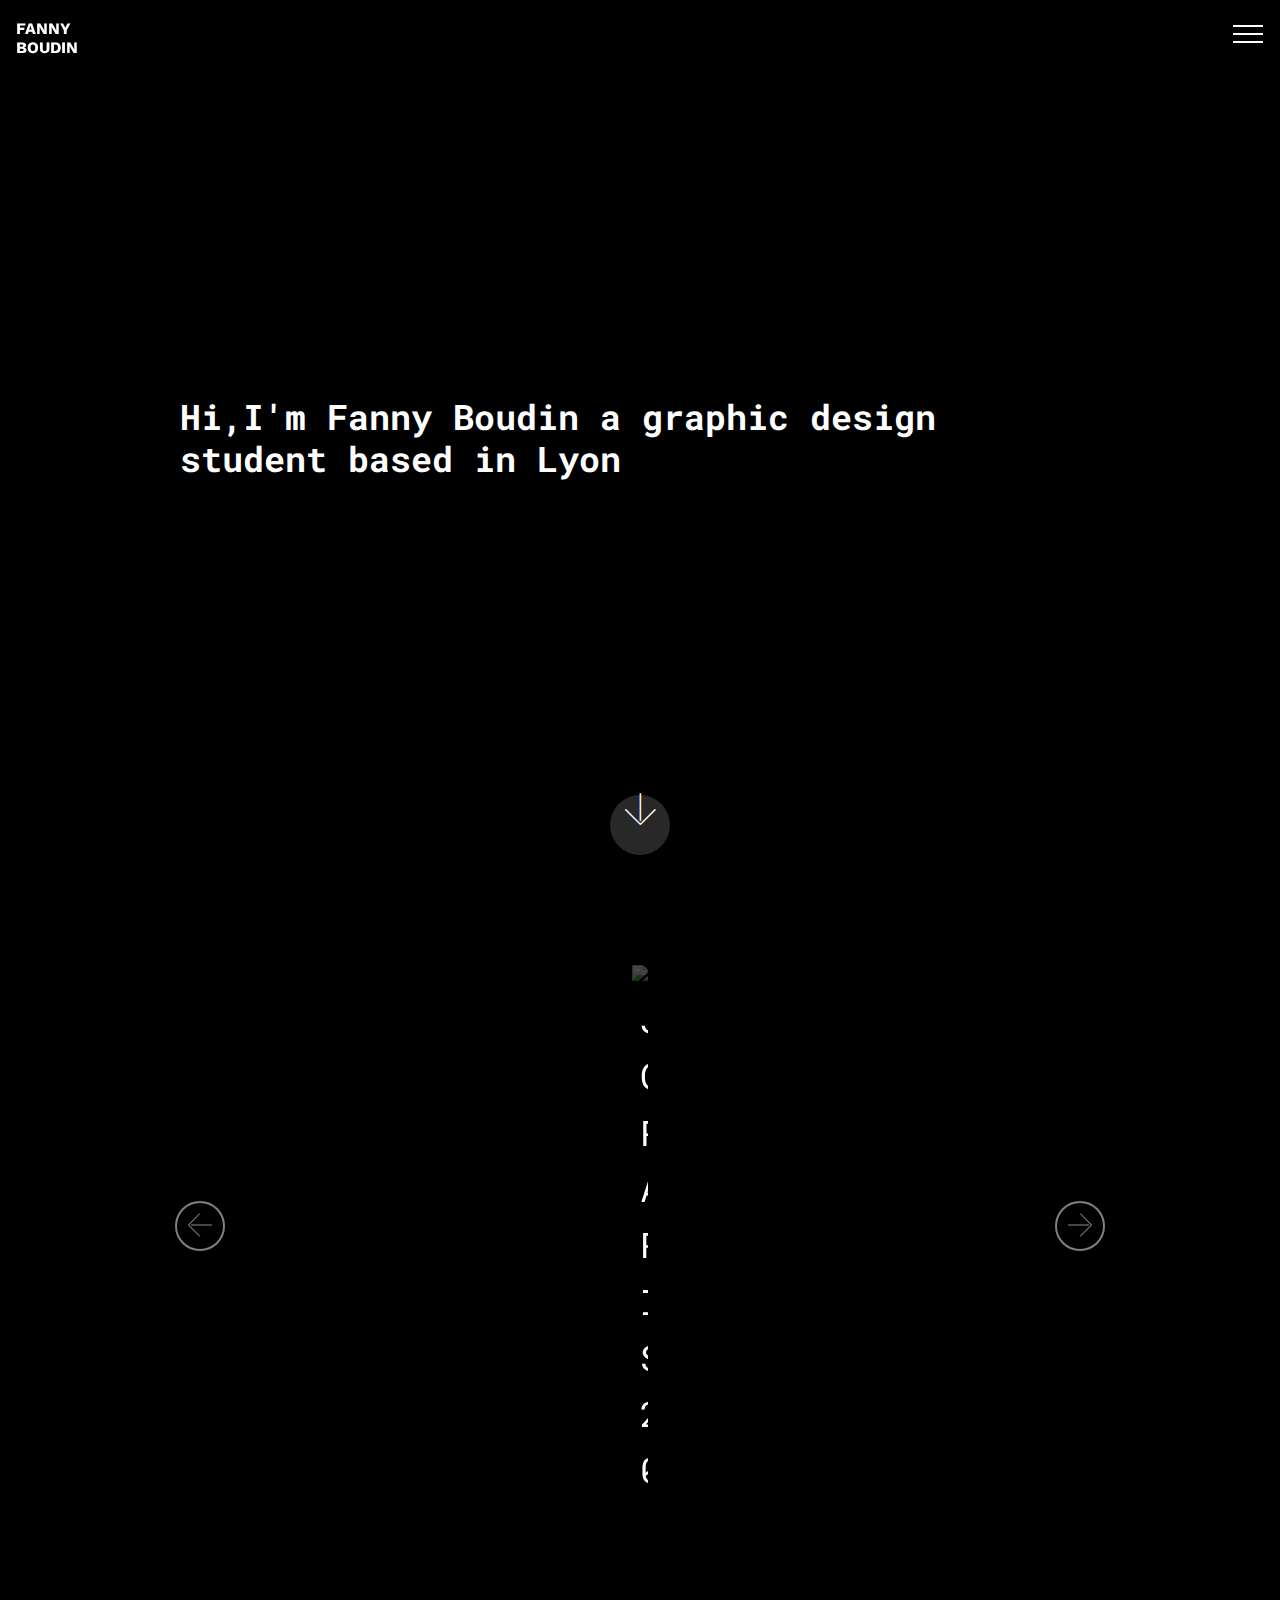
==== index.html @ 8813a29f "create github pages" ====
<!DOCTYPE html>
<html  >
<head>
  <!-- Site made with Mobirise Website Builder v4.10.4, https://mobirise.com -->
  <meta charset="UTF-8">
  <meta http-equiv="X-UA-Compatible" content="IE=edge">
  <meta name="generator" content="Mobirise v4.10.4, mobirise.com">
  <meta name="viewport" content="width=device-width, initial-scale=1, minimum-scale=1">
  <link rel="shortcut icon" href="assets/images/logo2.png" type="image/x-icon">
  <meta name="description" content="">
  
  <title>Home</title>
  <link rel="stylesheet" href="assets/web/assets/mobirise-icons/mobirise-icons.css">
  <link rel="stylesheet" href="assets/tether/tether.min.css">
  <link rel="stylesheet" href="assets/bootstrap/css/bootstrap.min.css">
  <link rel="stylesheet" href="assets/bootstrap/css/bootstrap-grid.min.css">
  <link rel="stylesheet" href="assets/bootstrap/css/bootstrap-reboot.min.css">
  <link rel="stylesheet" href="assets/dropdown/css/style.css">
  <link rel="stylesheet" href="assets/socicon/css/styles.css">
  <link rel="stylesheet" href="assets/animatecss/animate.min.css">
  <link rel="stylesheet" href="assets/theme/css/style.css">
  <link rel="stylesheet" href="assets/mobirise/css/mbr-additional.css" type="text/css">
  
  
  
</head>
<body>
  <section class="menu cid-qTkzRZLJNu" once="menu" id="menu1-0">

    

    <nav class="navbar navbar-expand beta-menu navbar-dropdown align-items-center navbar-fixed-top collapsed bg-color transparent">
        <button class="navbar-toggler navbar-toggler-right" type="button" data-toggle="collapse" data-target="#navbarSupportedContent" aria-controls="navbarSupportedContent" aria-expanded="false" aria-label="Toggle navigation">
            <div class="hamburger">
                <span></span>
                <span></span>
                <span></span>
                <span></span>
            </div>
        </button>
        <div class="menu-logo">
            <div class="navbar-brand">
                
                <span class="navbar-caption-wrap"><a class="navbar-caption text-white display-7" href="index.html">FANNY <br>BOUDIN</a></span>
            </div>
        </div>
        <div class="collapse navbar-collapse" id="navbarSupportedContent">
            <ul class="navbar-nav nav-dropdown nav-right" data-app-modern-menu="true"><li class="nav-item">
                    <a class="nav-link link text-white display-1" href="https://mobirise.com">
                        </a>
                </li>
                <li class="nav-item">
                    <a class="nav-link link text-white display-1" href="page2.html">About</a>
                </li><li class="nav-item"><a class="nav-link link text-white display-1" href="page5.html">Contact</a></li></ul>
            
        </div>
    </nav>
</section>

<section class="engine"><a href="https://mobirise.info/k">develop own website</a></section><section class="cid-qTkA127IK8 mbr-fullscreen" id="header2-1">

    

    

    <div class="container align-center">
        <div class="row justify-content-md-center">
            <div class="mbr-white col-md-10">
                <h1 class="mbr-section-title mbr-bold pb-3 mbr-fonts-style display-1">Hi,I'm Fanny Boudin a graphic design student based in Lyon<br></h1>
                
                
                
            </div>
        </div>
    </div>
    <div class="mbr-arrow hidden-sm-down" aria-hidden="true">
        <a href="#next">
            <i class="mbri-down mbr-iconfont"></i>
        </a>
    </div>
</section>

<section class="carousel slide cid-ru1MU37yLt" data-interval="false" id="slider2-8">

    
    <div class="container content-slider">
        <div class="content-slider-wrap">
            <div><div class="mbr-slider slide carousel" data-pause="true" data-keyboard="false" data-ride="false" data-interval="false"><div class="carousel-inner" role="listbox"><div class="carousel-item slider-fullscreen-image" data-bg-video-slide="https://www.youtube.com/watch?v=7QVFPAxQbXI"><div class="mbr-overlay" style="opacity: 0.3; background-color: rgb(0, 0, 0);"></div><div class="container container-slide"><div class="image_wrapper"><img src="assets/images/background1.jpg" style="opacity: 0;"><div class="carousel-caption justify-content-center"><div class="col-10 align-center"><p class="lead mbr-text mbr-fonts-style display-1"><em><strong><a href="page1.html" class="text-white"></a><a href="page1.html" class="text-white">BLOOP</a></strong></em><br></p></div></div></div></div></div><div class="carousel-item slider-fullscreen-image" data-bg-video-slide="false" style="background-image: url(assets/images/cm-portofolio-2000x1334.png);"><div class="container container-slide"><div class="image_wrapper"><div class="mbr-overlay" style="opacity: 0.7;"></div><img src="assets/images/cm-portofolio-2000x1334.png"><div class="carousel-caption justify-content-center"><div class="col-10 align-center"><p class="lead mbr-text mbr-fonts-style display-1"><strong><br></strong><strong><a href="page3.html" class="text-white">CREATIVE&nbsp;</a></strong><strong><a href="page3.html" class="text-white"></a><a href="page3.html" class="text-white">MORNINGS</a><br></strong><br></p></div></div></div></div></div><div class="carousel-item slider-fullscreen-image" data-bg-video-slide="https://www.youtube.com/watch?v=OUcLNNiTnTA"><div class="mbr-overlay" style="opacity: 0.4;"></div><div class="container container-slide"><div class="image_wrapper"><img src="assets/images/background3.jpg" style="opacity: 0;"><div class="carousel-caption justify-content-center"><div class="col-10 align-center"><p class="lead mbr-text mbr-fonts-style display-1"><strong><a href="page4.html">COLORS COLLISIONS</a></strong></p></div></div></div></div></div><div class="carousel-item slider-fullscreen-image active" data-bg-video-slide="false" style="background-image: url(assets/images/poster-jo-2024-2000x1333.jpg);"><div class="container container-slide"><div class="image_wrapper"><div class="mbr-overlay" style="opacity: 0.7;"></div><img src="assets/images/poster-jo-2024-2000x1333.jpg"><div class="carousel-caption justify-content-center"><div class="col-10 align-center"><p class="lead mbr-text mbr-fonts-style display-1">&nbsp; &nbsp;&nbsp;<a href="page6.html">JO PARIS 2024</a></p></div></div></div></div></div><div class="carousel-item slider-fullscreen-image" data-bg-video-slide="false" style="background-image: url(assets/images/img-1824-2000x1500.jpg);"><div class="container container-slide"><div class="image_wrapper"><div class="mbr-overlay" style="opacity: 0.7;"></div><img src="assets/images/img-1824-2000x1500.jpg"><div class="carousel-caption justify-content-center"><div class="col-10 align-center"><p class="lead mbr-text mbr-fonts-style display-1"><a href="page7.html" class="text-white">DAMIANO</a></p></div></div></div></div></div><div class="carousel-item slider-fullscreen-image" data-bg-video-slide="false" style="background-image: url(assets/images/1-2000x1250.jpg);"><div class="container container-slide"><div class="image_wrapper"><div class="mbr-overlay" style="opacity: 0.8;"></div><img src="assets/images/1-2000x1250.jpg"><div class="carousel-caption justify-content-center"><div class="col-10 align-center"><p class="lead mbr-text mbr-fonts-style display-1"><a href="page8.html" class="text-white">OPINEL</a></p></div></div></div></div></div></div><a data-app-prevent-settings="" class="carousel-control carousel-control-prev" role="button" data-slide="prev" href="#slider2-8"><span aria-hidden="true" class="mbri-left mbr-iconfont"></span><span class="sr-only">Previous</span></a><a data-app-prevent-settings="" class="carousel-control carousel-control-next" role="button" data-slide="next" href="#slider2-8"><span aria-hidden="true" class="mbri-right mbr-iconfont"></span><span class="sr-only">Next</span></a></div></div> 
        </div>
    </div>
</section>

<section once="footers" class="cid-ru2Jm0VcrD mbr-reveal" id="footer7-1t">

    

    

    <div class="container">
        <div class="media-container-row align-center mbr-white">
            <div class="row row-links">
                <ul class="foot-menu">
                    
                    
                    
                    
                    
                <li class="foot-menu-item mbr-fonts-style display-7"><p><a href="index.html"></a><a href="index.html">Menu</a></p></li><li class="foot-menu-item mbr-fonts-style display-7"><strong><a href="page2.html">About</a></strong></li><li class="foot-menu-item mbr-fonts-style display-7"><a href="page5.html">Contact</a></li></ul>
            </div>
            <div class="row social-row">
                <div class="social-list align-right pb-2">
                    
                    
                    
                    
                    
                    
                <div class="soc-item">
                        <a href="https://www.linkedin.com/in/fanny-boudin-6a44a7150" target="_blank">
                            <span class="mbr-iconfont mbr-iconfont-social socicon-linkedin socicon" style="color: rgb(255, 255, 255); fill: rgb(255, 255, 255);"></span>
                        </a>
                    </div><div class="soc-item">
                        <a href="https://www.facebook.com/fanny.boudin" target="_blank">
                            <span class="mbr-iconfont mbr-iconfont-social socicon-facebook socicon"></span>
                        </a>
                    </div><div class="soc-item">
                        <a href="https://www.instagram.com/fan.bdn/" target="_blank">
                            <span class="mbr-iconfont mbr-iconfont-social socicon-instagram socicon" style="color: rgb(255, 255, 255); fill: rgb(255, 255, 255);"></span>
                        </a>
                    </div></div>
            </div>
            <div class="row row-copirayt">
                <p class="mbr-text mb-0 mbr-fonts-style mbr-white align-center display-4">© Copyright 2019 Fanny Boudin - All Rights Reserved</p>
            </div>
        </div>
    </div>
</section>


  <script src="assets/web/assets/jquery/jquery.min.js"></script>
  <script src="assets/popper/popper.min.js"></script>
  <script src="assets/tether/tether.min.js"></script>
  <script src="assets/bootstrap/js/bootstrap.min.js"></script>
  <script src="assets/smoothscroll/smooth-scroll.js"></script>
  <script src="assets/dropdown/js/nav-dropdown.js"></script>
  <script src="assets/dropdown/js/navbar-dropdown.js"></script>
  <script src="assets/touchswipe/jquery.touch-swipe.min.js"></script>
  <script src="assets/viewportchecker/jquery.viewportchecker.js"></script>
  <script src="assets/ytplayer/jquery.mb.ytplayer.min.js"></script>
  <script src="assets/vimeoplayer/jquery.mb.vimeo_player.js"></script>
  <script src="assets/bootstrapcarouselswipe/bootstrap-carousel-swipe.js"></script>
  <script src="assets/theme/js/script.js"></script>
  <script src="assets/slidervideo/script.js"></script>
  
  
 <div id="scrollToTop" class="scrollToTop mbr-arrow-up"><a style="text-align: center;"><i class="mbr-arrow-up-icon mbr-arrow-up-icon-cm cm-icon cm-icon-smallarrow-up"></i></a></div>
    <input name="animation" type="hidden">
  </body>
</html>
---- assets/web/assets/mobirise-icons/mobirise-icons.css ----
@font-face {
  font-family: 'MobiriseIcons';
  src:  url('mobirise-icons.eot?spat4u');
  src:  url('mobirise-icons.eot?spat4u#iefix') format('embedded-opentype'),
    url('mobirise-icons.ttf?spat4u') format('truetype'),
    url('mobirise-icons.woff?spat4u') format('woff'),
    url('mobirise-icons.svg?spat4u#MobiriseIcons') format('svg');
  font-weight: normal;
  font-style: normal;
}

[class^="mbri-"], [class*=" mbri-"] {
  /* use !important to prevent issues with browser extensions that change fonts */
  font-family: MobiriseIcons !important;
  speak: none;
  font-style: normal;
  font-weight: normal;
  font-variant: normal;
  text-transform: none;
  line-height: 1;

  /* Better Font Rendering =========== */
  -webkit-font-smoothing: antialiased;
  -moz-osx-font-smoothing: grayscale;
}

.mbri-add-submenu:before {
  content: "\e900";
}
.mbri-alert:before {
  content: "\e901";
}
.mbri-align-center:before {
  content: "\e902";
}
.mbri-align-justify:before {
  content: "\e903";
}
.mbri-align-left:before {
  content: "\e904";
}
.mbri-align-right:before {
  content: "\e905";
}
.mbri-android:before {
  content: "\e906";
}
.mbri-apple:before {
  content: "\e907";
}
.mbri-arrow-down:before {
  content: "\e908";
}
.mbri-arrow-next:before {
  content: "\e909";
}
.mbri-arrow-prev:before {
  content: "\e90a";
}
.mbri-arrow-up:before {
  content: "\e90b";
}
.mbri-bold:before {
  content: "\e90c";
}
.mbri-bookmark:before {
  content: "\e90d";
}
.mbri-bootstrap:before {
  content: "\e90e";
}
.mbri-briefcase:before {
  content: "\e90f";
}
.mbri-browse:before {
  content: "\e910";
}
.mbri-bulleted-list:before {
  content: "\e911";
}
.mbri-calendar:before {
  content: "\e912";
}
.mbri-camera:before {
  content: "\e913";
}
.mbri-cart-add:before {
  content: "\e914";
}
.mbri-cart-full:before {
  content: "\e915";
}
.mbri-cash:before {
  content: "\e916";
}
.mbri-change-style:before {
  content: "\e917";
}
.mbri-chat:before {
  content: "\e918";
}
.mbri-clock:before {
  content: "\e919";
}
.mbri-close:before {
  content: "\e91a";
}
.mbri-cloud:before {
  content: "\e91b";
}
.mbri-code:before {
  content: "\e91c";
}
.mbri-contact-form:before {
  content: "\e91d";
}
.mbri-credit-card:before {
  content: "\e91e";
}
.mbri-cursor-click:before {
  content: "\e91f";
}
.mbri-cust-feedback:before {
  content: "\e920";
}
.mbri-database:before {
  content: "\e921";
}
.mbri-delivery:before {
  content: "\e922";
}
.mbri-desktop:before {
  content: "\e923";
}
.mbri-devices:before {
  content: "\e924";
}
.mbri-down:before {
  content: "\e925";
}
.mbri-download:before {
  content: "\e989";
}
.mbri-drag-n-drop:before {
  content: "\e927";
}
.mbri-drag-n-drop2:before {
  content: "\e928";
}
.mbri-edit:before {
  content: "\e929";
}
.mbri-edit2:before {
  content: "\e92a";
}
.mbri-error:before {
  content: "\e92b";
}
.mbri-extension:before {
  content: "\e92c";
}
.mbri-features:before {
  content: "\e92d";
}
.mbri-file:before {
  content: "\e92e";
}
.mbri-flag:before {
  content: "\e92f";
}
.mbri-folder:before {
  content: "\e930";
}
.mbri-gift:before {
  content: "\e931";
}
.mbri-github:before {
  content: "\e932";
}
.mbri-globe:before {
  content: "\e933";
}
.mbri-globe-2:before {
  content: "\e934";
}
.mbri-growing-chart:before {
  content: "\e935";
}
.mbri-hearth:before {
  content: "\e936";
}
.mbri-help:before {
  content: "\e937";
}
.mbri-home:before {
  content: "\e938";
}
.mbri-hot-cup:before {
  content: "\e939";
}
.mbri-idea:before {
  content: "\e93a";
}
.mbri-image-gallery:before {
  content: "\e93b";
}
.mbri-image-slider:before {
  content: "\e93c";
}
.mbri-info:before {
  content: "\e93d";
}
.mbri-italic:before {
  content: "\e93e";
}
.mbri-key:before {
  content: "\e93f";
}
.mbri-laptop:before {
  content: "\e940";
}
.mbri-layers:before {
  content: "\e941";
}
.mbri-left-right:before {
  content: "\e942";
}
.mbri-left:before {
  content: "\e943";
}
.mbri-letter:before {
  content: "\e944";
}
.mbri-like:before {
  content: "\e945";
}
.mbri-link:before {
  content: "\e946";
}
.mbri-lock:before {
  content: "\e947";
}
.mbri-login:before {
  content: "\e948";
}
.mbri-logout:before {
  content: "\e949";
}
.mbri-magic-stick:before {
  content: "\e94a";
}
.mbri-map-pin:before {
  content: "\e94b";
}
.mbri-menu:before {
  content: "\e94c";
}
.mbri-mobile:before {
  content: "\e94d";
}
.mbri-mobile2:before {
  content: "\e94e";
}
.mbri-mobirise:before {
  content: "\e94f";
}
.mbri-more-horizontal:before {
  content: "\e950";
}
.mbri-more-vertical:before {
  content: "\e951";
}
.mbri-music:before {
  content: "\e952";
}
.mbri-new-file:before {
  content: "\e953";
}
.mbri-numbered-list:before {
  content: "\e954";
}
.mbri-opened-folder:before {
  content: "\e955";
}
.mbri-pages:before {
  content: "\e956";
}
.mbri-paper-plane:before {
  content: "\e957";
}
.mbri-paperclip:before {
  content: "\e958";
}
.mbri-photo:before {
  content: "\e959";
}
.mbri-photos:before {
  content: "\e95a";
}
.mbri-pin:before {
  content: "\e95b";
}
.mbri-play:before {
  content: "\e95c";
}
.mbri-plus:before {
  content: "\e95d";
}
.mbri-preview:before {
  content: "\e95e";
}
.mbri-print:before {
  content: "\e95f";
}
.mbri-protect:before {
  content: "\e960";
}
.mbri-question:before {
  content: "\e961";
}
.mbri-quote-left:before {
  content: "\e962";
}
.mbri-quote-right:before {
  content: "\e963";
}
.mbri-refresh:before {
  content: "\e964";
}
.mbri-responsive:before {
  content: "\e965";
}
.mbri-right:before {
  content: "\e966";
}
.mbri-rocket:before {
  content: "\e967";
}
.mbri-sad-face:before {
  content: "\e968";
}
.mbri-sale:before {
  content: "\e969";
}
.mbri-save:before {
  content: "\e96a";
}
.mbri-search:before {
  content: "\e96b";
}
.mbri-setting:before {
  content: "\e96c";
}
.mbri-setting2:before {
  content: "\e96d";
}
.mbri-setting3:before {
  content: "\e96e";
}
.mbri-share:before {
  content: "\e96f";
}
.mbri-shopping-bag:before {
  content: "\e970";
}
.mbri-shopping-basket:before {
  content: "\e971";
}
.mbri-shopping-cart:before {
  content: "\e972";
}
.mbri-sites:before {
  content: "\e973";
}
.mbri-smile-face:before {
  content: "\e974";
}
.mbri-speed:before {
  content: "\e975";
}
.mbri-star:before {
  content: "\e976";
}
.mbri-success:before {
  content: "\e977";
}
.mbri-sun:before {
  content: "\e978";
}
.mbri-sun2:before {
  content: "\e979";
}
.mbri-tablet:before {
  content: "\e97a";
}
.mbri-tablet-vertical:before {
  content: "\e97b";
}
.mbri-target:before {
  content: "\e97c";
}
.mbri-timer:before {
  content: "\e97d";
}
.mbri-to-ftp:before {
  content: "\e97e";
}
.mbri-to-local-drive:before {
  content: "\e97f";
}
.mbri-touch-swipe:before {
  content: "\e980";
}
.mbri-touch:before {
  content: "\e981";
}
.mbri-trash:before {
  content: "\e982";
}
.mbri-underline:before {
  content: "\e983";
}
.mbri-unlink:before {
  content: "\e984";
}
.mbri-unlock:before {
  content: "\e985";
}
.mbri-up-down:before {
  content: "\e986";
}
.mbri-up:before {
  content: "\e987";
}
.mbri-update:before {
  content: "\e988";
}
.mbri-upload:before {
 content: "\e926"; 
}
.mbri-user:before {
  content: "\e98a";
}
.mbri-user2:before {
  content: "\e98b";
}
.mbri-users:before {
  content: "\e98c";
}
.mbri-video:before {
  content: "\e98d";
}
.mbri-video-play:before {
  content: "\e98e";
}
.mbri-watch:before {
  content: "\e98f";
}
.mbri-website-theme:before {
  content: "\e990";
}
.mbri-wifi:before {
  content: "\e991";
}
.mbri-windows:before {
  content: "\e992";
}
.mbri-zoom-out:before {
  content: "\e993";
}
.mbri-redo:before {
  content: "\e994";
}
.mbri-undo:before {
  content: "\e995";
}
---- assets/dropdown/css/style.css ----
.navbar-dropdown {
  left: 0;
  padding: 0;
  position: absolute;
  right: 0;
  top: 0;
  transition: all 0.45s ease;
  z-index: 1030;
  background: #282828; }
  .navbar-dropdown .navbar-logo {
    margin-right: 0.8rem;
    transition: margin 0.3s ease-in-out;
    vertical-align: middle; }
    .navbar-dropdown .navbar-logo img {
      height: 3.125rem;
      transition: all 0.3s ease-in-out; }
    .navbar-dropdown .navbar-logo.mbr-iconfont {
      font-size: 3.125rem;
      line-height: 3.125rem; }
  .navbar-dropdown .navbar-caption {
    font-weight: 700;
    white-space: normal;
    vertical-align: -4px;
    line-height: 3.125rem !important; }
    .navbar-dropdown .navbar-caption, .navbar-dropdown .navbar-caption:hover {
      color: inherit;
      text-decoration: none; }
  .navbar-dropdown .mbr-iconfont + .navbar-caption {
    vertical-align: -1px; }
  .navbar-dropdown.navbar-fixed-top {
    position: fixed; }
  .navbar-dropdown .navbar-brand span {
    vertical-align: -4px; }
  .navbar-dropdown.bg-color.transparent {
    background: none; }
  .navbar-dropdown.navbar-short .navbar-brand {
    padding: 0.625rem 0; }
    .navbar-dropdown.navbar-short .navbar-brand span {
      vertical-align: -1px; }
  .navbar-dropdown.navbar-short .navbar-caption {
    line-height: 2.375rem !important;
    vertical-align: -2px; }
  .navbar-dropdown.navbar-short .navbar-logo {
    margin-right: 0.5rem; }
    .navbar-dropdown.navbar-short .navbar-logo img {
      height: 2.375rem; }
    .navbar-dropdown.navbar-short .navbar-logo.mbr-iconfont {
      font-size: 2.375rem;
      line-height: 2.375rem; }
  .navbar-dropdown.navbar-short .mbr-table-cell {
    height: 3.625rem; }
  .navbar-dropdown .navbar-close {
    left: 0.6875rem;
    position: fixed;
    top: 0.75rem;
    z-index: 1000; }
  .navbar-dropdown .hamburger-icon {
    content: "";
    display: inline-block;
    vertical-align: middle;
    width: 16px;
    -webkit-box-shadow: 0 -6px 0 1px #282828,0 0 0 1px #282828,0 6px 0 1px #282828;
    -moz-box-shadow: 0 -6px 0 1px #282828,0 0 0 1px #282828,0 6px 0 1px #282828;
    box-shadow: 0 -6px 0 1px #282828,0 0 0 1px #282828,0 6px 0 1px #282828; }

.dropdown-menu .dropdown-toggle[data-toggle="dropdown-submenu"]::after {
  border-bottom: 0.35em solid transparent;
  border-left: 0.35em solid;
  border-right: 0;
  border-top: 0.35em solid transparent;
  margin-left: 0.3rem; }

.dropdown-menu .dropdown-item:focus {
  outline: 0; }

.nav-dropdown {
  font-size: 0.75rem;
  font-weight: 500;
  height: auto !important; }
  .nav-dropdown .nav-btn {
    padding-left: 1rem; }
  .nav-dropdown .link {
    margin: .667em 1.667em;
    font-weight: 500;
    padding: 0;
    transition: color .2s ease-in-out; }
    .nav-dropdown .link.dropdown-toggle {
      margin-right: 2.583em; }
      .nav-dropdown .link.dropdown-toggle::after {
        margin-left: .25rem;
        border-top: 0.35em solid;
        border-right: 0.35em solid transparent;
        border-left: 0.35em solid transparent;
        border-bottom: 0; }
      .nav-dropdown .link.dropdown-toggle[aria-expanded="true"] {
        margin: 0;
        padding: 0.667em 3.263em  0.667em 1.667em; }
  .nav-dropdown .link::after,
  .nav-dropdown .dropdown-item::after {
    color: inherit; }
  .nav-dropdown .btn {
    font-size: 0.75rem;
    font-weight: 700;
    letter-spacing: 0;
    margin-bottom: 0;
    padding-left: 1.25rem;
    padding-right: 1.25rem; }
  .nav-dropdown .dropdown-menu {
    border-radius: 0;
    border: 0;
    left: 0;
    margin: 0;
    padding-bottom: 1.25rem;
    padding-top: 1.25rem;
    position: relative; }
  .nav-dropdown .dropdown-submenu {
    margin-left: 0.125rem;
    top: 0; }
  .nav-dropdown .dropdown-item {
    font-weight: 500;
    line-height: 2;
    padding: 0.3846em 4.615em 0.3846em 1.5385em;
    position: relative;
    transition: color .2s ease-in-out, background-color .2s ease-in-out; }
    .nav-dropdown .dropdown-item::after {
      margin-top: -0.3077em;
      position: absolute;
      right: 1.1538em;
      top: 50%; }
    .nav-dropdown .dropdown-item:focus, .nav-dropdown .dropdown-item:hover {
      background: none; }

@media (max-width: 767px) {
  .nav-dropdown.navbar-toggleable-sm {
    bottom: 0;
    display: none;
    left: 0;
    overflow-x: hidden;
    position: fixed;
    top: 0;
    transform: translateX(-100%);
    -ms-transform: translateX(-100%);
    -webkit-transform: translateX(-100%);
    width: 18.75rem;
    z-index: 999; } }
.nav-dropdown.navbar-toggleable-xl {
  bottom: 0;
  display: none;
  left: 0;
  overflow-x: hidden;
  position: fixed;
  top: 0;
  transform: translateX(-100%);
  -ms-transform: translateX(-100%);
  -webkit-transform: translateX(-100%);
  width: 18.75rem;
  z-index: 999; }

.nav-dropdown-sm {
  display: block !important;
  overflow-x: hidden;
  overflow: auto;
  padding-top: 3.875rem; }
  .nav-dropdown-sm::after {
    content: "";
    display: block;
    height: 3rem;
    width: 100%; }
  .nav-dropdown-sm.collapse.in ~ .navbar-close {
    display: block !important; }
  .nav-dropdown-sm.collapsing, .nav-dropdown-sm.collapse.in {
    transform: translateX(0);
    -ms-transform: translateX(0);
    -webkit-transform: translateX(0);
    transition: all 0.25s ease-out;
    -webkit-transition: all 0.25s ease-out;
    background: #282828; }
  .nav-dropdown-sm.collapsing[aria-expanded="false"] {
    transform: translateX(-100%);
    -ms-transform: translateX(-100%);
    -webkit-transform: translateX(-100%); }
  .nav-dropdown-sm .nav-item {
    display: block;
    margin-left: 0 !important;
    padding-left: 0; }
  .nav-dropdown-sm .link,
  .nav-dropdown-sm .dropdown-item {
    border-top: 1px dotted rgba(255, 255, 255, 0.1);
    font-size: 0.8125rem;
    line-height: 1.6;
    margin: 0 !important;
    padding: 0.875rem 2.4rem 0.875rem 1.5625rem !important;
    position: relative;
    white-space: normal; }
    .nav-dropdown-sm .link:focus, .nav-dropdown-sm .link:hover,
    .nav-dropdown-sm .dropdown-item:focus,
    .nav-dropdown-sm .dropdown-item:hover {
      background: rgba(0, 0, 0, 0.2) !important;
      color: #c0a375; }
  .nav-dropdown-sm .nav-btn {
    position: relative;
    padding: 1.5625rem 1.5625rem 0 1.5625rem; }
    .nav-dropdown-sm .nav-btn::before {
      border-top: 1px dotted rgba(255, 255, 255, 0.1);
      content: "";
      left: 0;
      position: absolute;
      top: 0;
      width: 100%; }
    .nav-dropdown-sm .nav-btn + .nav-btn {
      padding-top: 0.625rem; }
      .nav-dropdown-sm .nav-btn + .nav-btn::before {
        display: none; }
  .nav-dropdown-sm .btn {
    padding: 0.625rem 0; }
  .nav-dropdown-sm .dropdown-toggle[data-toggle="dropdown-submenu"]::after {
    margin-left: .25rem;
    border-top: 0.35em solid;
    border-right: 0.35em solid transparent;
    border-left: 0.35em solid transparent;
    border-bottom: 0; }
  .nav-dropdown-sm .dropdown-toggle[data-toggle="dropdown-submenu"][aria-expanded="true"]::after {
    border-top: 0;
    border-right: 0.35em solid transparent;
    border-left: 0.35em solid transparent;
    border-bottom: 0.35em solid; }
  .nav-dropdown-sm .dropdown-menu {
    margin: 0;
    padding: 0;
    position: relative;
    top: 0;
    left: 0;
    width: 100%;
    border: 0;
    float: none;
    border-radius: 0;
    background: none; }
  .nav-dropdown-sm .dropdown-submenu {
    left: 100%;
    margin-left: 0.125rem;
    margin-top: -1.25rem;
    top: 0; }

.navbar-toggleable-sm .nav-dropdown .dropdown-menu {
  position: absolute; }

.navbar-toggleable-sm .nav-dropdown .dropdown-submenu {
  left: 100%;
  margin-left: 0.125rem;
  margin-top: -1.25rem;
  top: 0; }

.navbar-toggleable-sm.opened .nav-dropdown .dropdown-menu {
  position: relative; }

.navbar-toggleable-sm.opened .nav-dropdown .dropdown-submenu {
  left: 0;
  margin-left: 00rem;
  margin-top: 0rem;
  top: 0; }

.is-builder .nav-dropdown.collapsing {
  transition: none !important; }

/*# sourceMappingURL=style.css.map */
---- assets/socicon/css/styles.css ----
@charset "UTF-8";

@font-face {
  font-family: "socicon";
  src:url("../fonts/socicon.eot");
  src:url("../fonts/socicon.eot?#iefix") format("embedded-opentype"),
    url("../fonts/socicon.woff") format("woff"),
    url("../fonts/socicon.ttf") format("truetype"),
    url("../fonts/socicon.svg#socicon") format("svg");
  font-weight: normal;
  font-style: normal;

}

[data-icon]:before {
  font-family: "socicon" !important;
  content: attr(data-icon);
  font-style: normal !important;
  font-weight: normal !important;
  font-variant: normal !important;
  text-transform: none !important;
  speak: none;
  line-height: 1;
  -webkit-font-smoothing: antialiased;
  -moz-osx-font-smoothing: grayscale;
}

[class^="socicon-"]:before,
[class*=" socicon-"]:before {
  font-family: "socicon" !important;
  font-style: normal !important;
  font-weight: normal !important;
  font-variant: normal !important;
  text-transform: none !important;
  speak: none;
  line-height: 1;
  -webkit-font-smoothing: antialiased;
  -moz-osx-font-smoothing: grayscale;
}

.socicon-modelmayhem:before {
  content: "\e000";
}
.socicon-mixcloud:before {
  content: "\e001";
}
.socicon-drupal:before {
  content: "\e002";
}
.socicon-swarm:before {
  content: "\e003";
}
.socicon-istock:before {
  content: "\e004";
}
.socicon-yammer:before {
  content: "\e005";
}
.socicon-ello:before {
  content: "\e006";
}
.socicon-stackoverflow:before {
  content: "\e007";
}
.socicon-persona:before {
  content: "\e008";
}
.socicon-triplej:before {
  content: "\e009";
}
.socicon-houzz:before {
  content: "\e00a";
}
.socicon-rss:before {
  content: "\e00b";
}
.socicon-paypal:before {
  content: "\e00c";
}
.socicon-odnoklassniki:before {
  content: "\e00d";
}
.socicon-airbnb:before {
  content: "\e00e";
}
.socicon-periscope:before {
  content: "\e00f";
}
.socicon-outlook:before {
  content: "\e010";
}
.socicon-coderwall:before {
  content: "\e011";
}
.socicon-tripadvisor:before {
  content: "\e012";
}
.socicon-appnet:before {
  content: "\e013";
}
.socicon-goodreads:before {
  content: "\e014";
}
.socicon-tripit:before {
  content: "\e015";
}
.socicon-lanyrd:before {
  content: "\e016";
}
.socicon-slideshare:before {
  content: "\e017";
}
.socicon-buffer:before {
  content: "\e018";
}
.socicon-disqus:before {
  content: "\e019";
}
.socicon-vkontakte:before {
  content: "\e01a";
}
.socicon-whatsapp:before {
  content: "\e01b";
}
.socicon-patreon:before {
  content: "\e01c";
}
.socicon-storehouse:before {
  content: "\e01d";
}
.socicon-pocket:before {
  content: "\e01e";
}
.socicon-mail:before {
  content: "\e01f";
}
.socicon-blogger:before {
  content: "\e020";
}
.socicon-technorati:before {
  content: "\e021";
}
.socicon-reddit:before {
  content: "\e022";
}
.socicon-dribbble:before {
  content: "\e023";
}
.socicon-stumbleupon:before {
  content: "\e024";
}
.socicon-digg:before {
  content: "\e025";
}
.socicon-envato:before {
  content: "\e026";
}
.socicon-behance:before {
  content: "\e027";
}
.socicon-delicious:before {
  content: "\e028";
}
.socicon-deviantart:before {
  content: "\e029";
}
.socicon-forrst:before {
  content: "\e02a";
}
.socicon-play:before {
  content: "\e02b";
}
.socicon-zerply:before {
  content: "\e02c";
}
.socicon-wikipedia:before {
  content: "\e02d";
}
.socicon-apple:before {
  content: "\e02e";
}
.socicon-flattr:before {
  content: "\e02f";
}
.socicon-github:before {
  content: "\e030";
}
.socicon-renren:before {
  content: "\e031";
}
.socicon-friendfeed:before {
  content: "\e032";
}
.socicon-newsvine:before {
  content: "\e033";
}
.socicon-identica:before {
  content: "\e034";
}
.socicon-bebo:before {
  content: "\e035";
}
.socicon-zynga:before {
  content: "\e036";
}
.socicon-steam:before {
  content: "\e037";
}
.socicon-xbox:before {
  content: "\e038";
}
.socicon-windows:before {
  content: "\e039";
}
.socicon-qq:before {
  content: "\e03a";
}
.socicon-douban:before {
  content: "\e03b";
}
.socicon-meetup:before {
  content: "\e03c";
}
.socicon-playstation:before {
  content: "\e03d";
}
.socicon-android:before {
  content: "\e03e";
}
.socicon-snapchat:before {
  content: "\e03f";
}
.socicon-twitter:before {
  content: "\e040";
}
.socicon-facebook:before {
  content: "\e041";
}
.socicon-googleplus:before {
  content: "\e042";
}
.socicon-pinterest:before {
  content: "\e043";
}
.socicon-foursquare:before {
  content: "\e044";
}
.socicon-yahoo:before {
  content: "\e045";
}
.socicon-skype:before {
  content: "\e046";
}
.socicon-yelp:before {
  content: "\e047";
}
.socicon-feedburner:before {
  content: "\e048";
}
.socicon-linkedin:before {
  content: "\e049";
}
.socicon-viadeo:before {
  content: "\e04a";
}
.socicon-xing:before {
  content: "\e04b";
}
.socicon-myspace:before {
  content: "\e04c";
}
.socicon-soundcloud:before {
  content: "\e04d";
}
.socicon-spotify:before {
  content: "\e04e";
}
.socicon-grooveshark:before {
  content: "\e04f";
}
.socicon-lastfm:before {
  content: "\e050";
}
.socicon-youtube:before {
  content: "\e051";
}
.socicon-vimeo:before {
  content: "\e052";
}
.socicon-dailymotion:before {
  content: "\e053";
}
.socicon-vine:before {
  content: "\e054";
}
.socicon-flickr:before {
  content: "\e055";
}
.socicon-500px:before {
  content: "\e056";
}
.socicon-wordpress:before {
  content: "\e058";
}
.socicon-tumblr:before {
  content: "\e059";
}
.socicon-twitch:before {
  content: "\e05a";
}
.socicon-8tracks:before {
  content: "\e05b";
}
.socicon-amazon:before {
  content: "\e05c";
}
.socicon-icq:before {
  content: "\e05d";
}
.socicon-smugmug:before {
  content: "\e05e";
}
.socicon-ravelry:before {
  content: "\e05f";
}
.socicon-weibo:before {
  content: "\e060";
}
.socicon-baidu:before {
  content: "\e061";
}
.socicon-angellist:before {
  content: "\e062";
}
.socicon-ebay:before {
  content: "\e063";
}
.socicon-imdb:before {
  content: "\e064";
}
.socicon-stayfriends:before {
  content: "\e065";
}
.socicon-residentadvisor:before {
  content: "\e066";
}
.socicon-google:before {
  content: "\e067";
}
.socicon-yandex:before {
  content: "\e068";
}
.socicon-sharethis:before {
  content: "\e069";
}
.socicon-bandcamp:before {
  content: "\e06a";
}
.socicon-itunes:before {
  content: "\e06b";
}
.socicon-deezer:before {
  content: "\e06c";
}
.socicon-telegram:before {
  content: "\e06e";
}
.socicon-openid:before {
  content: "\e06f";
}
.socicon-amplement:before {
  content: "\e070";
}
.socicon-viber:before {
  content: "\e071";
}
.socicon-zomato:before {
  content: "\e072";
}
.socicon-draugiem:before {
  content: "\e074";
}
.socicon-endomodo:before {
  content: "\e075";
}
.socicon-filmweb:before {
  content: "\e076";
}
.socicon-stackexchange:before {
  content: "\e077";
}
.socicon-wykop:before {
  content: "\e078";
}
.socicon-teamspeak:before {
  content: "\e079";
}
.socicon-teamviewer:before {
  content: "\e07a";
}
.socicon-ventrilo:before {
  content: "\e07b";
}
.socicon-younow:before {
  content: "\e07c";
}
.socicon-raidcall:before {
  content: "\e07d";
}
.socicon-mumble:before {
  content: "\e07e";
}
.socicon-medium:before {
  content: "\e06d";
}
.socicon-bebee:before {
  content: "\e07f";
}
.socicon-hitbox:before {
  content: "\e080";
}
.socicon-reverbnation:before {
  content: "\e081";
}
.socicon-formulr:before {
  content: "\e082";
}
.socicon-instagram:before {
  content: "\e057";
}
.socicon-battlenet:before {
  content: "\e083";
}
.socicon-chrome:before {
  content: "\e084";
}
.socicon-discord:before {
  content: "\e086";
}
.socicon-issuu:before {
  content: "\e087";
}
.socicon-macos:before {
  content: "\e088";
}
.socicon-firefox:before {
  content: "\e089";
}
.socicon-opera:before {
  content: "\e08d";
}
.socicon-keybase:before {
  content: "\e090";
}
.socicon-alliance:before {
  content: "\e091";
}
.socicon-livejournal:before {
  content: "\e092";
}
.socicon-googlephotos:before {
  content: "\e093";
}
.socicon-horde:before {
  content: "\e094";
}
.socicon-etsy:before {
  content: "\e095";
}
.socicon-zapier:before {
  content: "\e096";
}
.socicon-google-scholar:before {
  content: "\e097";
}
.socicon-researchgate:before {
  content: "\e098";
}
.socicon-wechat:before {
  content: "\e099";
}
.socicon-strava:before {
  content: "\e09a";
}
.socicon-line:before {
  content: "\e09b";
}
.socicon-lyft:before {
  content: "\e09c";
}
.socicon-uber:before {
  content: "\e09d";
}
.socicon-songkick:before {
  content: "\e09e";
}
.socicon-viewbug:before {
  content: "\e09f";
}
.socicon-googlegroups:before {
  content: "\e0a0";
}
.socicon-quora:before {
  content: "\e073";
}
.socicon-diablo:before {
  content: "\e085";
}
.socicon-blizzard:before {
  content: "\e0a1";
}
.socicon-hearthstone:before {
  content: "\e08b";
}
.socicon-heroes:before {
  content: "\e08a";
}
.socicon-overwatch:before {
  content: "\e08c";
}
.socicon-warcraft:before {
  content: "\e08e";
}
.socicon-starcraft:before {
  content: "\e08f";
}
.socicon-beam:before {
  content: "\e0a2";
}
.socicon-curse:before {
  content: "\e0a3";
}
.socicon-player:before {
  content: "\e0a4";
}
.socicon-streamjar:before {
  content: "\e0a5";
}
.socicon-nintendo:before {
  content: "\e0a6";
}
.socicon-hellocoton:before {
  content: "\e0a7";
}
---- assets/theme/css/style.css ----
/*!
 * Mobirise v4 theme (https://mobirise.com/)
 * Copyright 2017 Mobirise
 */
section {
  background-color: #eeeeee; }

section,
.container,
.container-fluid {
  position: relative;
  word-wrap: break-word; }

a.mbr-iconfont:hover {
  text-decoration: none; }

.article .lead p, .article .lead ul, .article .lead ol, .article .lead pre, .article .lead blockquote {
  margin-bottom: 0; }

a {
  font-style: normal;
  font-weight: 400;
  cursor: pointer; }
  a, a:hover {
    text-decoration: none; }

figure {
  margin-bottom: 0; }

body {
  color: #232323; }

h1, h2, h3, h4, h5, h6,
.h1, .h2, .h3, .h4, .h5, .h6,
.display-1, .display-2, .display-3, .display-4 {
  line-height: 1;
  word-break: break-word;
  word-wrap: break-word; }

b, strong {
  font-weight: bold; }

blockquote {
  padding: 10px 0 10px 20px;
  position: relative;
  border-left: 2px solid;
  border-color: #ff3366; }

input:-webkit-autofill, input:-webkit-autofill:hover, input:-webkit-autofill:focus, input:-webkit-autofill:active {
  transition-delay: 9999s;
  transition-property: background-color, color; }

textarea[type="hidden"] {
  display: none; }

body {
  position: relative; }

section {
  background-position: 50% 50%;
  background-repeat: no-repeat;
  background-size: cover; }
  section .mbr-background-video,
  section .mbr-background-video-preview {
    position: absolute;
    bottom: 0;
    left: 0;
    right: 0;
    top: 0; }

.hidden {
  visibility: hidden; }

.mbr-z-index20 {
  z-index: 20; }

/*! Base colors */
.mbr-white {
  color: #ffffff; }

.mbr-black {
  color: #000000; }

.mbr-bg-white {
  background-color: #ffffff; }

.mbr-bg-black {
  background-color: #000000; }

/*! Text-aligns */
.align-left {
  text-align: left; }

.align-center {
  text-align: center; }

.align-right {
  text-align: right; }

@media (max-width: 767px) {
  .align-left, .align-center, .align-right, .mbr-section-btn, .mbr-section-title {
    text-align: center; } }
/*! Font-weight  */
.mbr-light {
  font-weight: 300; }

.mbr-regular {
  font-weight: 400; }

.mbr-semibold {
  font-weight: 500; }

.mbr-bold {
  font-weight: 700; }

/*! Media  */
.media-size-item {
  -webkit-flex: 1 1 auto;
  -moz-flex: 1 1 auto;
  -ms-flex: 1 1 auto;
  -o-flex: 1 1 auto;
  flex: 1 1 auto; }

.media-content {
  -webkit-flex-basis: 100%;
  flex-basis: 100%; }

.media-container-row {
  display: -ms-flexbox;
  display: -webkit-flex;
  display: flex;
  -webkit-flex-direction: row;
  -ms-flex-direction: row;
  flex-direction: row;
  -webkit-flex-wrap: wrap;
  -ms-flex-wrap: wrap;
  flex-wrap: wrap;
  -webkit-justify-content: center;
  -ms-flex-pack: center;
  justify-content: center;
  -webkit-align-content: center;
  -ms-flex-line-pack: center;
  align-content: center;
  -webkit-align-items: start;
  -ms-flex-align: start;
  align-items: start; }
  .media-container-row .media-size-item {
    width: 400px; }

.media-container-column {
  display: -ms-flexbox;
  display: -webkit-flex;
  display: flex;
  -webkit-flex-direction: column;
  -ms-flex-direction: column;
  flex-direction: column;
  -webkit-flex-wrap: wrap;
  -ms-flex-wrap: wrap;
  flex-wrap: wrap;
  -webkit-justify-content: center;
  -ms-flex-pack: center;
  justify-content: center;
  -webkit-align-content: center;
  -ms-flex-line-pack: center;
  align-content: center;
  -webkit-align-items: stretch;
  -ms-flex-align: stretch;
  align-items: stretch; }
  .media-container-column > * {
    width: 100%; }

@media (min-width: 992px) {
  .media-container-row {
    -webkit-flex-wrap: nowrap;
    -ms-flex-wrap: nowrap;
    flex-wrap: nowrap; } }
figure {
  overflow: hidden; }

figure[mbr-media-size] {
  transition: width 0.1s; }

.mbr-figure img, .mbr-figure iframe {
  display: block;
  width: 100%; }

.card {
  background-color: transparent;
  border: none; }

.card-box {
  width: 100%; }

.card-img {
  text-align: center;
  flex-shrink: 0;
  -webkit-flex-shrink: 0; }

.media {
  max-width: 100%;
  margin: 0 auto; }

.mbr-figure {
  -ms-flex-item-align: center;
  -ms-grid-row-align: center;
  -webkit-align-self: center;
  align-self: center; }

.media-container > div {
  max-width: 100%; }

.mbr-figure img, .card-img img {
  width: 100%; }

@media (max-width: 991px) {
  .media-size-item {
    width: auto !important; }

  .media {
    width: auto; }

  .mbr-figure {
    width: 100% !important; } }
/*! Buttons */
.mbr-section-btn {
  margin-left: -.25rem;
  margin-right: -.25rem;
  font-size: 0; }

nav .mbr-section-btn {
  margin-left: 0rem;
  margin-right: 0rem; }

/*! Btn icon margin */
.btn .mbr-iconfont, .btn.btn-sm .mbr-iconfont {
  cursor: pointer;
  margin-right: 0.5rem; }

.btn.btn-md .mbr-iconfont, .btn.btn-md .mbr-iconfont {
  margin-right: 0.8rem; }

.mbr-regular {
  font-weight: 400; }

.mbr-semibold {
  font-weight: 500; }

.mbr-bold {
  font-weight: 700; }

[type="submit"] {
  -webkit-appearance: none; }

/*! Full-screen */
.mbr-fullscreen .mbr-overlay {
  min-height: 100vh; }

.mbr-fullscreen {
  display: flex;
  display: -webkit-flex;
  display: -moz-flex;
  display: -ms-flex;
  display: -o-flex;
  align-items: center;
  -webkit-align-items: center;
  min-height: 100vh;
  padding-top: 3rem;
  padding-bottom: 3rem; }

/*! Map */
.map {
  height: 25rem;
  position: relative; }
  .map iframe {
    width: 100%;
    height: 100%; }

/* Form */
.form-asterisk {
  font-family: initial;
  position: absolute;
  top: -2px;
  font-weight: normal; }

/*! Scroll to top arrow */
.mbr-arrow-up {
  bottom: 25px;
  right: 90px;
  position: fixed;
  text-align: right;
  z-index: 5000;
  color: #ffffff;
  font-size: 32px;
  transform: rotate(180deg);
  -webkit-transform: rotate(180deg); }

.mbr-arrow-up a {
  background: rgba(0, 0, 0, 0.2);
  border-radius: 3px;
  color: #fff;
  display: inline-block;
  height: 60px;
  width: 60px;
  outline-style: none !important;
  position: relative;
  text-decoration: none;
  transition: all .3s ease-in-out;
  cursor: pointer;
  text-align: center; }
  .mbr-arrow-up a:hover {
    background-color: rgba(0, 0, 0, 0.4); }
  .mbr-arrow-up a i {
    line-height: 60px; }

.mbr-arrow-up-icon {
  display: block;
  color: #fff; }

.mbr-arrow-up-icon::before {
  content: "\203a";
  display: inline-block;
  font-family: serif;
  font-size: 32px;
  line-height: 1;
  font-style: normal;
  position: relative;
  top: 6px;
  left: -4px;
  -webkit-transform: rotate(-90deg);
  transform: rotate(-90deg); }

/*! Arrow Down */
.mbr-arrow {
  position: absolute;
  bottom: 45px;
  left: 50%;
  width: 60px;
  height: 60px;
  cursor: pointer;
  background-color: rgba(80, 80, 80, 0.5);
  border-radius: 50%;
  -webkit-transform: translateX(-50%);
  transform: translateX(-50%); }
  .mbr-arrow > a {
    display: inline-block;
    text-decoration: none;
    outline-style: none;
    -webkit-animation: arrowdown 1.7s ease-in-out infinite;
    animation: arrowdown 1.7s ease-in-out infinite; }
    .mbr-arrow > a > i {
      position: absolute;
      top: -2px;
      left: 15px;
      font-size: 2rem; }

@keyframes arrowdown {
  0% {
    transform: translateY(0px);
    -webkit-transform: translateY(0px); }
  50% {
    transform: translateY(-5px);
    -webkit-transform: translateY(-5px); }
  100% {
    transform: translateY(0px);
    -webkit-transform: translateY(0px); } }
@-webkit-keyframes arrowdown {
  0% {
    transform: translateY(0px);
    -webkit-transform: translateY(0px); }
  50% {
    transform: translateY(-5px);
    -webkit-transform: translateY(-5px); }
  100% {
    transform: translateY(0px);
    -webkit-transform: translateY(0px); } }
@media (max-width: 500px) {
  .mbr-arrow-up {
    left: 50%;
    right: auto;
    transform: translateX(-50%) rotate(180deg);
    -webkit-transform: translateX(-50%) rotate(180deg); } }
/*Gradients animation*/
@keyframes gradient-animation {
  from {
    background-position: 0% 100%;
    animation-timing-function: ease-in-out; }
  to {
    background-position: 100% 0%;
    animation-timing-function: ease-in-out; } }
@-webkit-keyframes gradient-animation {
  from {
    background-position: 0% 100%;
    animation-timing-function: ease-in-out; }
  to {
    background-position: 100% 0%;
    animation-timing-function: ease-in-out; } }
.bg-gradient {
  background-size: 200% 200%;
  animation: gradient-animation 5s infinite alternate;
  -webkit-animation: gradient-animation 5s infinite alternate; }

.menu .navbar-brand {
  display: -webkit-flex; }
  .menu .navbar-brand span {
    display: flex;
    display: -webkit-flex; }
  .menu .navbar-brand .navbar-caption-wrap {
    display: -webkit-flex; }
  .menu .navbar-brand .navbar-logo img {
    display: -webkit-flex; }
@media (min-width: 768px) and (max-width: 991px) {
  .menu .navbar-toggleable-sm .navbar-nav {
    display: -webkit-box;
    display: -webkit-flex;
    display: -ms-flexbox; } }
@media (max-width: 991px) {
  .menu .navbar-collapse {
    max-height: 93.5vh; }
    .menu .navbar-collapse.show {
      overflow: auto; } }
@media (min-width: 992px) {
  .menu .navbar-nav.nav-dropdown {
    display: -webkit-flex; }
  .menu .navbar-toggleable-sm .navbar-collapse {
    display: -webkit-flex !important; } }
@media (max-width: 767px) {
  .menu .navbar-collapse {
    max-height: 80vh; } }

.navbar {
  display: -webkit-flex;
  -webkit-flex-wrap: wrap;
  -webkit-align-items: center;
  -webkit-justify-content: space-between; }

.navbar-collapse {
  -webkit-flex-basis: 100%;
  -webkit-flex-grow: 1;
  -webkit-align-items: center; }

.nav-dropdown .link {
  padding: .667em 1.667em !important;
  margin: 0 !important; }

.nav {
  display: -webkit-flex;
  -webkit-flex-wrap: wrap; }

.row {
  display: -webkit-flex;
  -webkit-flex-wrap: wrap; }

.justify-content-center {
  -webkit-justify-content: center; }

.form-inline {
  display: -webkit-flex;
  -webkit-flex-flow: row wrap;
  -webkit-align-items: center; }

.card-wrapper {
  -webkit-flex: 1; }

.carousel-control {
  z-index: 10;
  display: -webkit-flex;
  -webkit-align-items: center;
  -webkit-justify-content: center; }

.carousel-controls {
  display: -webkit-flex; }

.media {
  display: -webkit-flex; }

.form-group:focus {
  outline: none; }

.jq-selectbox__select {
  padding: 1.07em .5em;
  position: absolute;
  top: 0;
  left: 0;
  width: 100%; }

.jq-selectbox__dropdown {
  position: absolute;
  top: 100% !important;
  left: 0 !important;
  width: 100% !important; }

.jq-selectbox__trigger-arrow {
  transform: translateY(-50%); }

.jq-selectbox li {
  padding: 1.07em .5em; }

div[data-for^="input-range"] input {
  padding-left: 0;
  padding-right: 0; }

.modal-dialog, .modal-content {
  height: 100%; }

.modal-dialog .carousel-inner {
  height: 100%;
  height: -webkit-fill-available;
  height: fill-available; }

.carousel-item {
  text-align: center; }

.carousel-item img {
  margin: auto; }
.engine {
	position: absolute;
	text-indent: -2400px;
	text-align: center;
	padding: 0;
	top: 0;
	left: -2400px;
}
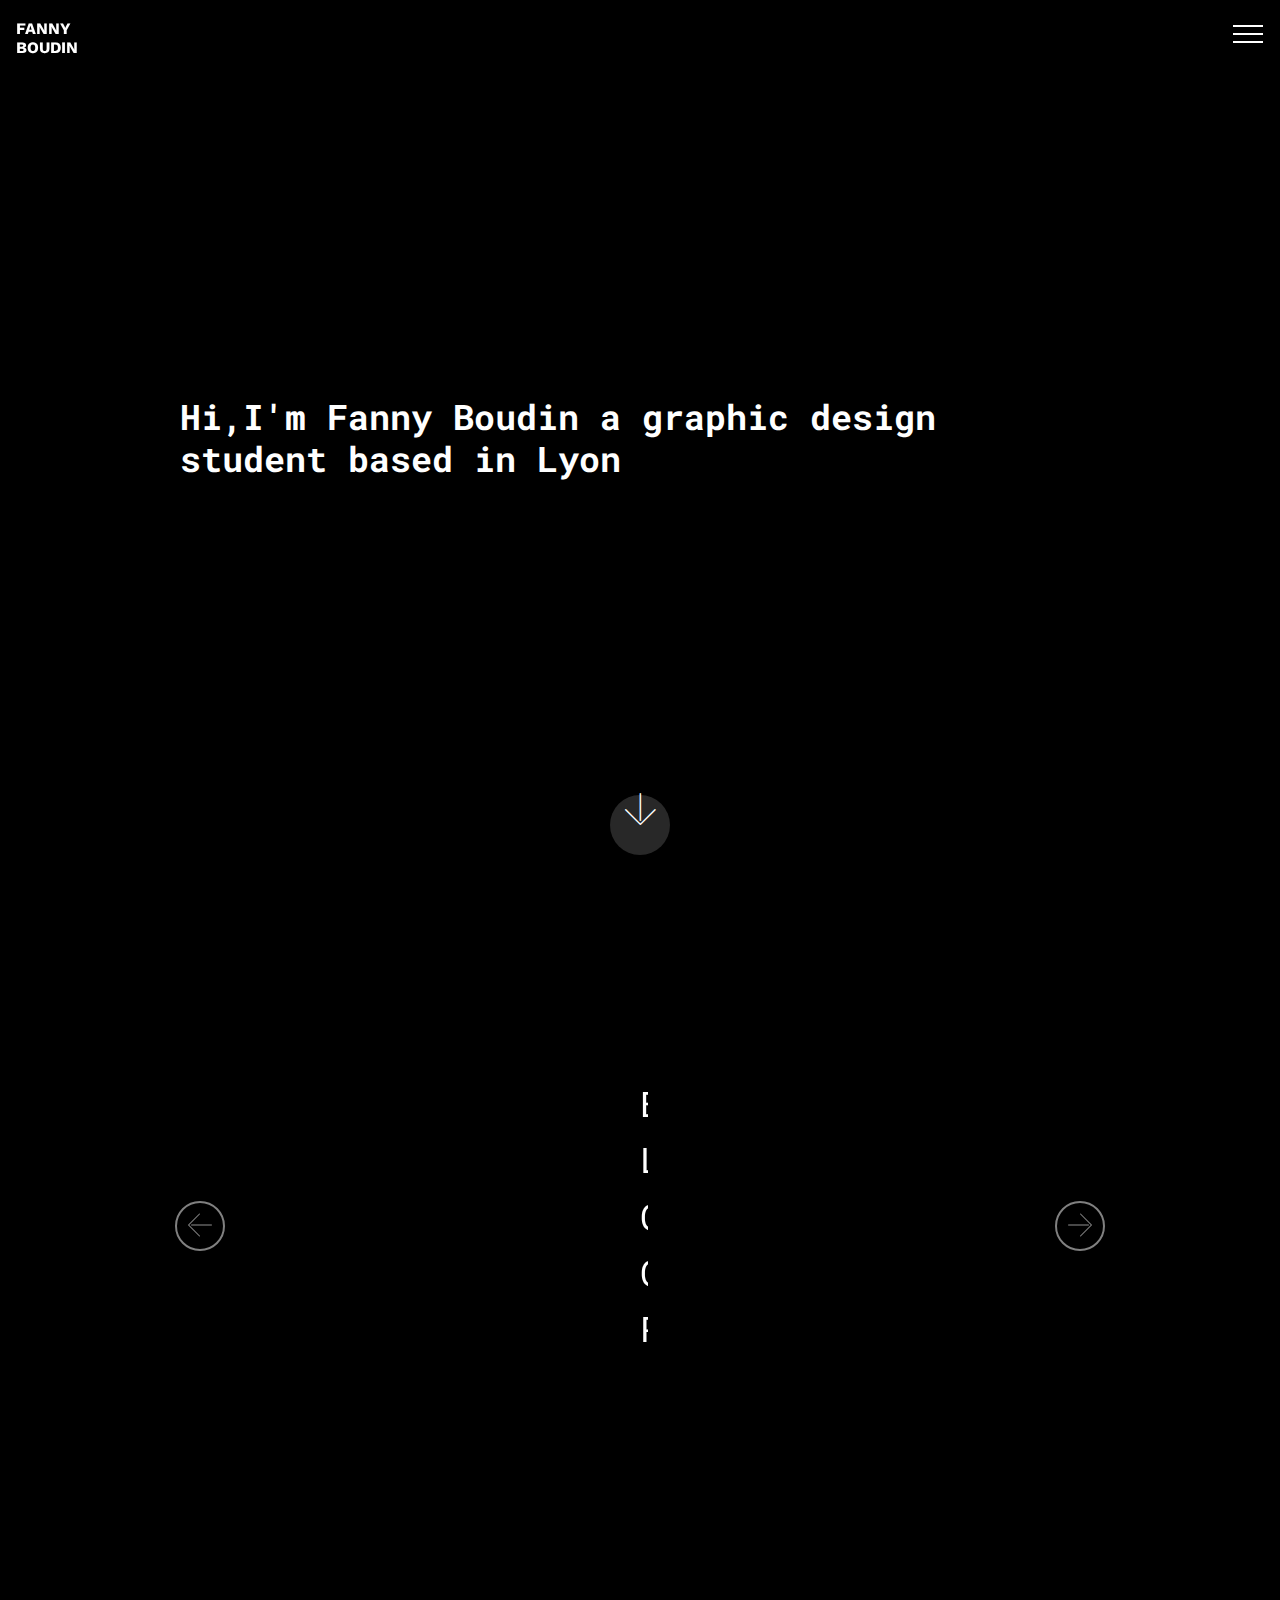
==== commit 18e961d6: "create github pages" ====
--- a/index.html
+++ b/index.html
@@ -51,13 +51,13 @@
                 </li>
                 <li class="nav-item">
                     <a class="nav-link link text-white display-1" href="page2.html">About</a>
-                </li><li class="nav-item"><a class="nav-link link text-white display-1" href="page5.html">Contact</a></li></ul>
+                </li><li class="nav-item"><a class="nav-link link text-white display-1" href="https://mobirise.com">Contact</a></li></ul>
             
         </div>
     </nav>
 </section>
 
-<section class="engine"><a href="https://mobirise.info/k">develop own website</a></section><section class="cid-qTkA127IK8 mbr-fullscreen" id="header2-1">
+<section class="engine"><a href="https://mobirise.info/v">html templates</a></section><section class="cid-qTkA127IK8 mbr-fullscreen" id="header2-1">
 
     
 
@@ -85,7 +85,7 @@
     
     <div class="container content-slider">
         <div class="content-slider-wrap">
-            <div><div class="mbr-slider slide carousel" data-pause="true" data-keyboard="false" data-ride="false" data-interval="false"><div class="carousel-inner" role="listbox"><div class="carousel-item slider-fullscreen-image" data-bg-video-slide="https://www.youtube.com/watch?v=7QVFPAxQbXI"><div class="mbr-overlay" style="opacity: 0.3; background-color: rgb(0, 0, 0);"></div><div class="container container-slide"><div class="image_wrapper"><img src="assets/images/background1.jpg" style="opacity: 0;"><div class="carousel-caption justify-content-center"><div class="col-10 align-center"><p class="lead mbr-text mbr-fonts-style display-1"><em><strong><a href="page1.html" class="text-white"></a><a href="page1.html" class="text-white">BLOOP</a></strong></em><br></p></div></div></div></div></div><div class="carousel-item slider-fullscreen-image" data-bg-video-slide="false" style="background-image: url(assets/images/cm-portofolio-2000x1334.png);"><div class="container container-slide"><div class="image_wrapper"><div class="mbr-overlay" style="opacity: 0.7;"></div><img src="assets/images/cm-portofolio-2000x1334.png"><div class="carousel-caption justify-content-center"><div class="col-10 align-center"><p class="lead mbr-text mbr-fonts-style display-1"><strong><br></strong><strong><a href="page3.html" class="text-white">CREATIVE&nbsp;</a></strong><strong><a href="page3.html" class="text-white"></a><a href="page3.html" class="text-white">MORNINGS</a><br></strong><br></p></div></div></div></div></div><div class="carousel-item slider-fullscreen-image" data-bg-video-slide="https://www.youtube.com/watch?v=OUcLNNiTnTA"><div class="mbr-overlay" style="opacity: 0.4;"></div><div class="container container-slide"><div class="image_wrapper"><img src="assets/images/background3.jpg" style="opacity: 0;"><div class="carousel-caption justify-content-center"><div class="col-10 align-center"><p class="lead mbr-text mbr-fonts-style display-1"><strong><a href="page4.html">COLORS COLLISIONS</a></strong></p></div></div></div></div></div><div class="carousel-item slider-fullscreen-image active" data-bg-video-slide="false" style="background-image: url(assets/images/poster-jo-2024-2000x1333.jpg);"><div class="container container-slide"><div class="image_wrapper"><div class="mbr-overlay" style="opacity: 0.7;"></div><img src="assets/images/poster-jo-2024-2000x1333.jpg"><div class="carousel-caption justify-content-center"><div class="col-10 align-center"><p class="lead mbr-text mbr-fonts-style display-1">&nbsp; &nbsp;&nbsp;<a href="page6.html">JO PARIS 2024</a></p></div></div></div></div></div><div class="carousel-item slider-fullscreen-image" data-bg-video-slide="false" style="background-image: url(assets/images/img-1824-2000x1500.jpg);"><div class="container container-slide"><div class="image_wrapper"><div class="mbr-overlay" style="opacity: 0.7;"></div><img src="assets/images/img-1824-2000x1500.jpg"><div class="carousel-caption justify-content-center"><div class="col-10 align-center"><p class="lead mbr-text mbr-fonts-style display-1"><a href="page7.html" class="text-white">DAMIANO</a></p></div></div></div></div></div><div class="carousel-item slider-fullscreen-image" data-bg-video-slide="false" style="background-image: url(assets/images/1-2000x1250.jpg);"><div class="container container-slide"><div class="image_wrapper"><div class="mbr-overlay" style="opacity: 0.8;"></div><img src="assets/images/1-2000x1250.jpg"><div class="carousel-caption justify-content-center"><div class="col-10 align-center"><p class="lead mbr-text mbr-fonts-style display-1"><a href="page8.html" class="text-white">OPINEL</a></p></div></div></div></div></div></div><a data-app-prevent-settings="" class="carousel-control carousel-control-prev" role="button" data-slide="prev" href="#slider2-8"><span aria-hidden="true" class="mbri-left mbr-iconfont"></span><span class="sr-only">Previous</span></a><a data-app-prevent-settings="" class="carousel-control carousel-control-next" role="button" data-slide="next" href="#slider2-8"><span aria-hidden="true" class="mbri-right mbr-iconfont"></span><span class="sr-only">Next</span></a></div></div> 
+            <div><div class="mbr-slider slide carousel" data-pause="true" data-keyboard="false" data-ride="false" data-interval="false"><div class="carousel-inner" role="listbox"><div class="carousel-item slider-fullscreen-image active" data-bg-video-slide="https://www.youtube.com/watch?v=7QVFPAxQbXI"><div class="mbr-overlay" style="opacity: 0.3; background-color: rgb(0, 0, 0);"></div><div class="container container-slide"><div class="image_wrapper"><img src="assets/images/background1.jpg" style="opacity: 0;"><div class="carousel-caption justify-content-center"><div class="col-10 align-center"><p class="lead mbr-text mbr-fonts-style display-1"><em><strong><a href="page1.html" class="text-white"></a><a href="page1.html" class="text-white">BLOOP</a></strong></em><br></p></div></div></div></div></div><div class="carousel-item slider-fullscreen-image" data-bg-video-slide="false" style="background-image: url(assets/images/cm-portofolio-2000x1334.png);"><div class="container container-slide"><div class="image_wrapper"><div class="mbr-overlay" style="opacity: 0.7;"></div><img src="assets/images/cm-portofolio-2000x1334.png"><div class="carousel-caption justify-content-center"><div class="col-10 align-center"><p class="lead mbr-text mbr-fonts-style display-1"><strong><br></strong><strong><a href="page3.html" class="text-white">CREATIVE&nbsp;</a></strong><strong><a href="page3.html" class="text-white"></a><a href="page3.html" class="text-white">MORNINGS</a><br></strong><br></p></div></div></div></div></div><div class="carousel-item slider-fullscreen-image" data-bg-video-slide="https://www.youtube.com/watch?v=OUcLNNiTnTA"><div class="mbr-overlay" style="opacity: 0.4;"></div><div class="container container-slide"><div class="image_wrapper"><img src="assets/images/background3.jpg" style="opacity: 0;"><div class="carousel-caption justify-content-center"><div class="col-10 align-center"><p class="lead mbr-text mbr-fonts-style display-1"><strong><a href="page4.html">COLORS COLLISIONS</a></strong></p></div></div></div></div></div><div class="carousel-item slider-fullscreen-image" data-bg-video-slide="false" style="background-image: url(assets/images/poster-jo-2024-2000x1333.jpg);"><div class="container container-slide"><div class="image_wrapper"><div class="mbr-overlay" style="opacity: 0.7;"></div><img src="assets/images/poster-jo-2024-2000x1333.jpg"><div class="carousel-caption justify-content-center"><div class="col-10 align-center"><p class="lead mbr-text mbr-fonts-style display-1">&nbsp; &nbsp;&nbsp;<a href="page6.html">JO PARIS 2024</a></p></div></div></div></div></div><div class="carousel-item slider-fullscreen-image" data-bg-video-slide="false" style="background-image: url(assets/images/img-1824-2000x1500.jpg);"><div class="container container-slide"><div class="image_wrapper"><div class="mbr-overlay" style="opacity: 0.7;"></div><img src="assets/images/img-1824-2000x1500.jpg"><div class="carousel-caption justify-content-center"><div class="col-10 align-center"><p class="lead mbr-text mbr-fonts-style display-1"><a href="page7.html" class="text-white">DAMIANO</a></p></div></div></div></div></div><div class="carousel-item slider-fullscreen-image" data-bg-video-slide="false" style="background-image: url(assets/images/1-2000x1250.jpg);"><div class="container container-slide"><div class="image_wrapper"><div class="mbr-overlay" style="opacity: 0.8;"></div><img src="assets/images/1-2000x1250.jpg"><div class="carousel-caption justify-content-center"><div class="col-10 align-center"><p class="lead mbr-text mbr-fonts-style display-1"><a href="page8.html" class="text-white">OPINEL</a></p></div></div></div></div></div></div><a data-app-prevent-settings="" class="carousel-control carousel-control-prev" role="button" data-slide="prev" href="#slider2-8"><span aria-hidden="true" class="mbri-left mbr-iconfont"></span><span class="sr-only">Previous</span></a><a data-app-prevent-settings="" class="carousel-control carousel-control-next" role="button" data-slide="next" href="#slider2-8"><span aria-hidden="true" class="mbri-right mbr-iconfont"></span><span class="sr-only">Next</span></a></div></div> 
         </div>
     </div>
 </section>
--- a/assets/mobirise/css/mbr-additional.css
+++ b/assets/mobirise/css/mbr-additional.css
@@ -3066,7 +3066,7 @@
   text-align: center;
 }
 .cid-ru2b0hRBjC {
-  padding-top: 120px;
+  padding-top: 0px;
   padding-bottom: 120px;
   background-color: #000000;
 }
@@ -3108,8 +3108,8 @@
   color: #ffffff;
 }
 .cid-ru2gPbOSyQ {
-  padding-top: 90px;
-  padding-bottom: 90px;
+  padding-top: 60px;
+  padding-bottom: 60px;
   background-color: #ffffff;
 }
 .cid-ru2gPbOSyQ h4 {
@@ -3174,7 +3174,7 @@
   text-align: center;
 }
 .cid-ru2cQTIUPU {
-  padding-top: 120px;
+  padding-top: 75px;
   padding-bottom: 120px;
   background-color: #000000;
 }
@@ -4807,7 +4807,7 @@
   color: #c1c1c1 !important;
 }
 .cid-ru2rlSMEUt {
-  padding-top: 90px;
+  padding-top: 135px;
   padding-bottom: 45px;
   background-color: #000000;
 }
@@ -4823,8 +4823,8 @@
   color: #ffffff;
 }
 .cid-ru2rr9fflj {
-  padding-top: 0px;
-  padding-bottom: 90px;
+  padding-top: 30px;
+  padding-bottom: 120px;
   background-color: #000000;
 }
 .cid-ru2rr9fflj .title {
@@ -5338,6 +5338,7 @@
 }
 .cid-ru2sPybiAi .mbr-section-subtitle {
   color: #ffffff;
+  text-align: center;
 }
 .cid-ru2sPybiAi H2 {
   color: #ffffff;
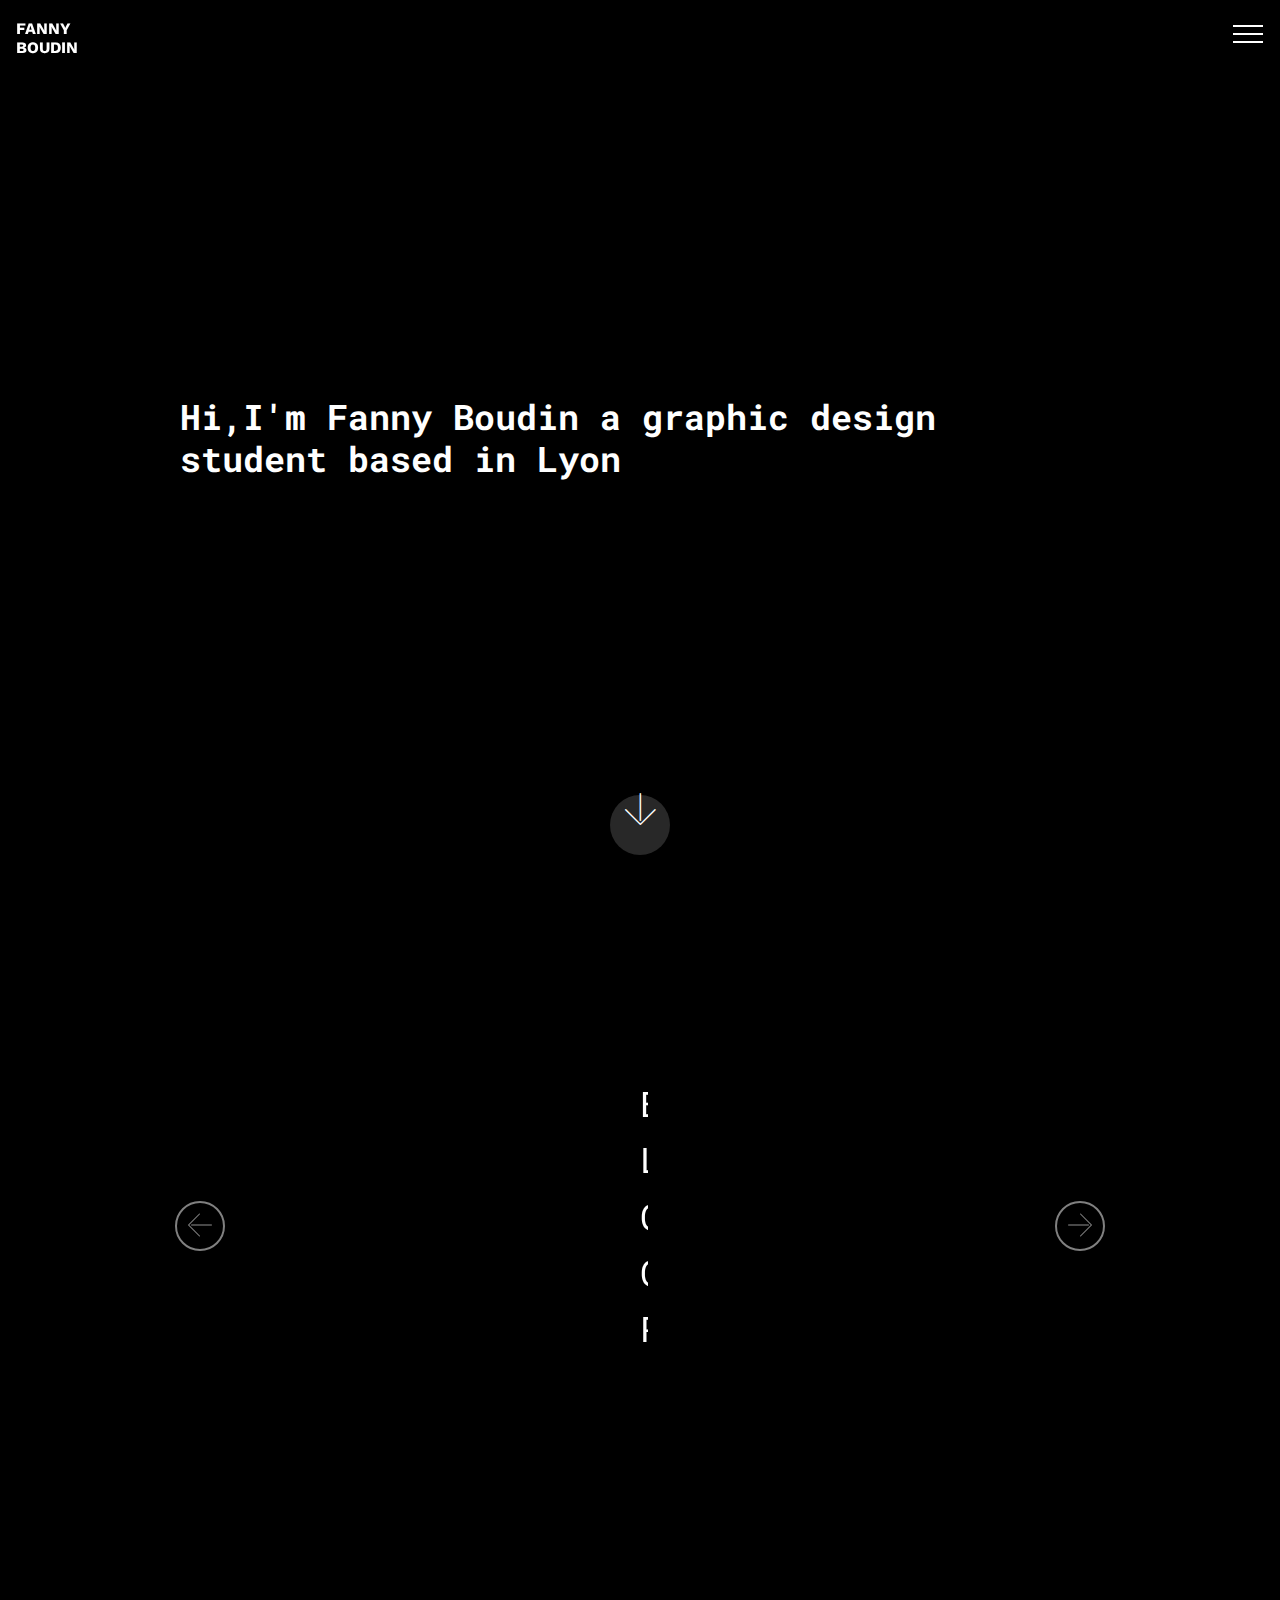
==== commit bed5e8c9: "create github pages" ====
--- a/index.html
+++ b/index.html
@@ -6,7 +6,7 @@
   <meta http-equiv="X-UA-Compatible" content="IE=edge">
   <meta name="generator" content="Mobirise v4.10.4, mobirise.com">
   <meta name="viewport" content="width=device-width, initial-scale=1, minimum-scale=1">
-  <link rel="shortcut icon" href="assets/images/logo2.png" type="image/x-icon">
+  <link rel="shortcut icon" href="assets/images/favecon-128x128.png" type="image/x-icon">
   <meta name="description" content="">
   
   <title>Home</title>
@@ -51,13 +51,13 @@
                 </li>
                 <li class="nav-item">
                     <a class="nav-link link text-white display-1" href="page2.html">About</a>
-                </li><li class="nav-item"><a class="nav-link link text-white display-1" href="https://mobirise.com">Contact</a></li></ul>
+                </li><li class="nav-item"><a class="nav-link link text-white display-1" href="page5.html">Contact</a></li></ul>
             
         </div>
     </nav>
 </section>
 
-<section class="engine"><a href="https://mobirise.info/v">html templates</a></section><section class="cid-qTkA127IK8 mbr-fullscreen" id="header2-1">
+<section class="engine"><a href="https://mobirise.info/n">simple website templates</a></section><section class="cid-qTkA127IK8 mbr-fullscreen" id="header2-1">
 
     
 
@@ -85,7 +85,7 @@
     
     <div class="container content-slider">
         <div class="content-slider-wrap">
-            <div><div class="mbr-slider slide carousel" data-pause="true" data-keyboard="false" data-ride="false" data-interval="false"><div class="carousel-inner" role="listbox"><div class="carousel-item slider-fullscreen-image active" data-bg-video-slide="https://www.youtube.com/watch?v=7QVFPAxQbXI"><div class="mbr-overlay" style="opacity: 0.3; background-color: rgb(0, 0, 0);"></div><div class="container container-slide"><div class="image_wrapper"><img src="assets/images/background1.jpg" style="opacity: 0;"><div class="carousel-caption justify-content-center"><div class="col-10 align-center"><p class="lead mbr-text mbr-fonts-style display-1"><em><strong><a href="page1.html" class="text-white"></a><a href="page1.html" class="text-white">BLOOP</a></strong></em><br></p></div></div></div></div></div><div class="carousel-item slider-fullscreen-image" data-bg-video-slide="false" style="background-image: url(assets/images/cm-portofolio-2000x1334.png);"><div class="container container-slide"><div class="image_wrapper"><div class="mbr-overlay" style="opacity: 0.7;"></div><img src="assets/images/cm-portofolio-2000x1334.png"><div class="carousel-caption justify-content-center"><div class="col-10 align-center"><p class="lead mbr-text mbr-fonts-style display-1"><strong><br></strong><strong><a href="page3.html" class="text-white">CREATIVE&nbsp;</a></strong><strong><a href="page3.html" class="text-white"></a><a href="page3.html" class="text-white">MORNINGS</a><br></strong><br></p></div></div></div></div></div><div class="carousel-item slider-fullscreen-image" data-bg-video-slide="https://www.youtube.com/watch?v=OUcLNNiTnTA"><div class="mbr-overlay" style="opacity: 0.4;"></div><div class="container container-slide"><div class="image_wrapper"><img src="assets/images/background3.jpg" style="opacity: 0;"><div class="carousel-caption justify-content-center"><div class="col-10 align-center"><p class="lead mbr-text mbr-fonts-style display-1"><strong><a href="page4.html">COLORS COLLISIONS</a></strong></p></div></div></div></div></div><div class="carousel-item slider-fullscreen-image" data-bg-video-slide="false" style="background-image: url(assets/images/poster-jo-2024-2000x1333.jpg);"><div class="container container-slide"><div class="image_wrapper"><div class="mbr-overlay" style="opacity: 0.7;"></div><img src="assets/images/poster-jo-2024-2000x1333.jpg"><div class="carousel-caption justify-content-center"><div class="col-10 align-center"><p class="lead mbr-text mbr-fonts-style display-1">&nbsp; &nbsp;&nbsp;<a href="page6.html">JO PARIS 2024</a></p></div></div></div></div></div><div class="carousel-item slider-fullscreen-image" data-bg-video-slide="false" style="background-image: url(assets/images/img-1824-2000x1500.jpg);"><div class="container container-slide"><div class="image_wrapper"><div class="mbr-overlay" style="opacity: 0.7;"></div><img src="assets/images/img-1824-2000x1500.jpg"><div class="carousel-caption justify-content-center"><div class="col-10 align-center"><p class="lead mbr-text mbr-fonts-style display-1"><a href="page7.html" class="text-white">DAMIANO</a></p></div></div></div></div></div><div class="carousel-item slider-fullscreen-image" data-bg-video-slide="false" style="background-image: url(assets/images/1-2000x1250.jpg);"><div class="container container-slide"><div class="image_wrapper"><div class="mbr-overlay" style="opacity: 0.8;"></div><img src="assets/images/1-2000x1250.jpg"><div class="carousel-caption justify-content-center"><div class="col-10 align-center"><p class="lead mbr-text mbr-fonts-style display-1"><a href="page8.html" class="text-white">OPINEL</a></p></div></div></div></div></div></div><a data-app-prevent-settings="" class="carousel-control carousel-control-prev" role="button" data-slide="prev" href="#slider2-8"><span aria-hidden="true" class="mbri-left mbr-iconfont"></span><span class="sr-only">Previous</span></a><a data-app-prevent-settings="" class="carousel-control carousel-control-next" role="button" data-slide="next" href="#slider2-8"><span aria-hidden="true" class="mbri-right mbr-iconfont"></span><span class="sr-only">Next</span></a></div></div> 
+            <div><div class="mbr-slider slide carousel" data-pause="true" data-keyboard="false" data-ride="false" data-interval="false"><div class="carousel-inner" role="listbox"><div class="carousel-item slider-fullscreen-image active" data-bg-video-slide="https://www.youtube.com/watch?v=7QVFPAxQbXI"><div class="mbr-overlay" style="opacity: 0.3; background-color: rgb(0, 0, 0);"></div><div class="container container-slide"><div class="image_wrapper"><img src="assets/images/background1.jpg" style="opacity: 0;"><div class="carousel-caption justify-content-center"><div class="col-10 align-center"><p class="lead mbr-text mbr-fonts-style display-1"><em><strong><a href="page1.html" class="text-white"></a><a href="page1.html" class="text-white">BLOOP</a></strong></em><br></p></div></div></div></div></div><div class="carousel-item slider-fullscreen-image" data-bg-video-slide="false" style="background-image: url(assets/images/cm-portofolio-2000x1334.png);"><div class="container container-slide"><div class="image_wrapper"><div class="mbr-overlay" style="opacity: 0.7;"></div><img src="assets/images/cm-portofolio-2000x1334.png"><div class="carousel-caption justify-content-center"><div class="col-10 align-center"><p class="lead mbr-text mbr-fonts-style display-1"><strong><br></strong><strong><a href="page3.html" class="text-white">CREATIVE&nbsp;</a></strong><strong><a href="page3.html" class="text-white"></a><a href="page3.html" class="text-white">MORNINGS</a><br></strong><br></p></div></div></div></div></div><div class="carousel-item slider-fullscreen-image" data-bg-video-slide="https://www.youtube.com/watch?v=OUcLNNiTnTA"><div class="mbr-overlay" style="opacity: 0.4;"></div><div class="container container-slide"><div class="image_wrapper"><img src="assets/images/background3.jpg" style="opacity: 0;"><div class="carousel-caption justify-content-center"><div class="col-10 align-center"><p class="lead mbr-text mbr-fonts-style display-1"><strong><a href="page4.html">COLORS COLLISIONS</a></strong></p></div></div></div></div></div><div class="carousel-item slider-fullscreen-image" data-bg-video-slide="false" style="background-image: url(assets/images/poster-jo-2024-2000x1333.jpg);"><div class="container container-slide"><div class="image_wrapper"><div class="mbr-overlay" style="opacity: 0.7;"></div><img src="assets/images/poster-jo-2024-2000x1333.jpg"><div class="carousel-caption justify-content-center"><div class="col-10 align-center"><p class="lead mbr-text mbr-fonts-style display-1">&nbsp; &nbsp;&nbsp;<a href="page6.html">JO PARIS 2024</a></p></div></div></div></div></div><div class="carousel-item slider-fullscreen-image" data-bg-video-slide="false" style="background-image: url(assets/images/img-1824-2000x1500.jpg);"><div class="container container-slide"><div class="image_wrapper"><div class="mbr-overlay" style="opacity: 0.7;"></div><img src="assets/images/img-1824-2000x1500.jpg"><div class="carousel-caption justify-content-center"><div class="col-10 align-center"><p class="lead mbr-text mbr-fonts-style display-1"><a href="page7.html" class="text-white">DAMIANO</a></p></div></div></div></div></div><div class="carousel-item slider-fullscreen-image" data-bg-video-slide="false" style="background-image: url(assets/images/1-2000x1250.jpg);"><div class="container container-slide"><div class="image_wrapper"><div class="mbr-overlay" style="opacity: 0.8;"></div><img src="assets/images/1-2000x1250.jpg"><div class="carousel-caption justify-content-center"><div class="col-10 align-center"><p class="lead mbr-text mbr-fonts-style display-1"><a href="page8.html" class="text-white">OPINEL</a></p></div></div></div></div></div><div class="carousel-item slider-fullscreen-image" data-bg-video-slide="false" style="background-image: url(assets/images/respire-1920x1080.png);"><div class="container container-slide"><div class="image_wrapper"><div class="mbr-overlay" style="opacity: 0.8; background-color: rgb(0, 0, 0);"></div><img src="assets/images/respire-1920x1080.png"><div class="carousel-caption justify-content-center"><div class="col-10 align-center"><p class="lead mbr-text mbr-fonts-style display-1"><a href="page9.html">PEINDRE L'AIR</a></p></div></div></div></div></div></div><a data-app-prevent-settings="" class="carousel-control carousel-control-prev" role="button" data-slide="prev" href="#slider2-8"><span aria-hidden="true" class="mbri-left mbr-iconfont"></span><span class="sr-only">Previous</span></a><a data-app-prevent-settings="" class="carousel-control carousel-control-next" role="button" data-slide="next" href="#slider2-8"><span aria-hidden="true" class="mbri-right mbr-iconfont"></span><span class="sr-only">Next</span></a></div></div> 
         </div>
     </div>
 </section>
@@ -105,7 +105,7 @@
                     
                     
                     
-                <li class="foot-menu-item mbr-fonts-style display-7"><p><a href="index.html"></a><a href="index.html">Menu</a></p></li><li class="foot-menu-item mbr-fonts-style display-7"><strong><a href="page2.html">About</a></strong></li><li class="foot-menu-item mbr-fonts-style display-7"><a href="page5.html">Contact</a></li></ul>
+                <li class="foot-menu-item mbr-fonts-style display-7"><p><a href="index.html">Menu</a></p></li><li class="foot-menu-item mbr-fonts-style display-7"><strong><a href="page2.html">About</a></strong></li><li class="foot-menu-item mbr-fonts-style display-7"><a href="page5.html">Contact</a></li></ul>
             </div>
             <div class="row social-row">
                 <div class="social-list align-right pb-2">
@@ -130,7 +130,7 @@
                     </div></div>
             </div>
             <div class="row row-copirayt">
-                <p class="mbr-text mb-0 mbr-fonts-style mbr-white align-center display-4">© Copyright 2019 Fanny Boudin - All Rights Reserved</p>
+                <p class="mbr-text mb-0 mbr-fonts-style mbr-white align-center display-4"></p>
             </div>
         </div>
     </div>
--- a/assets/mobirise/css/mbr-additional.css
+++ b/assets/mobirise/css/mbr-additional.css
@@ -3057,8 +3057,8 @@
   color: #c1c1c1 !important;
 }
 .cid-ru33St0h5X {
-  padding-top: 90px;
-  padding-bottom: 90px;
+  padding-top: 135px;
+  padding-bottom: 135px;
   background-color: #000000;
 }
 .cid-ru33St0h5X .mbr-text,
@@ -3066,7 +3066,7 @@
   text-align: center;
 }
 .cid-ru2b0hRBjC {
-  padding-top: 0px;
+  padding-top: 120px;
   padding-bottom: 120px;
   background-color: #000000;
 }
